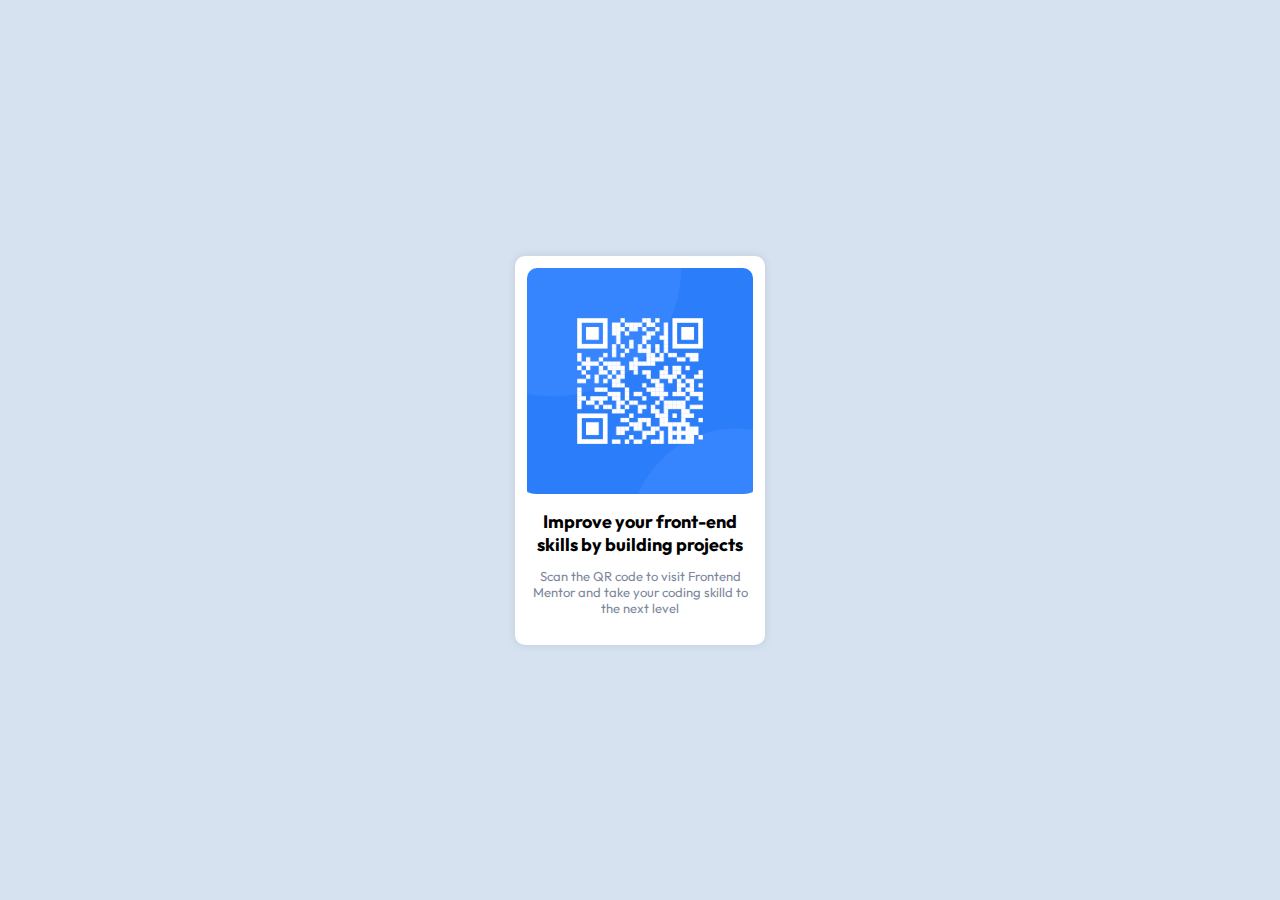
==== QRCard/index.html @ 63a0857c "QR Card initial publish" ====
<!DOCTYPE html>
<html>
    <head>
        <meta charset="UTF-8">
        <meta name="viewport" content="width=device-width, initial-scale=1.0">
        <link rel="icon" href="assets/images/favicon-32x32.png" type="image/x-icon">
        <title>QR Card</title>
        
        <!-- Import CSS file -->
        <link rel="stylesheet" href="assets/css/styles.css">

        <!-- Import font -->
        <link rel="preconnect" href="https://fonts.googleapis.com">
        <link rel="preconnect" href="https://fonts.gstatic.com" crossorigin>
        <link href="https://fonts.googleapis.com/css2?family=Outfit:wght@100..900&display=swap" rel="stylesheet">

    </head>
    <body>
        <div class="container">
            <div class="content">
                <img src="assets/images/image-qr-code.png" />
                <div class="content-info">
                    <div class="main">Improve your front-end skills by building projects</div>
                    <div class="description">Scan the QR code to visit Frontend Mentor and take your coding skilld to the next level</div>
                </div>
            </div>
        </div>
    </body>
</html>
---- QRCard/assets/css/styles.css ----
* {
    margin: 0;
    padding: 0;
    box-sizing: border-box;
}

:root {
    --white: hsl(0, 0%, 100%);
    --light-gray: hsl(212, 45%, 89%);
    --greyish-blue: hsl(220, 15%, 55%);
    --dark-blue: hsl(218, 44%, 22%);
}

body {
    background-color: var(--light-gray);
}

.container {
    display: flex;
    justify-content: center;
    align-items: center;
    height: 100vh; /* Ensures the container fills the entire viewport */
}

.content {
    width: 50%; /* Adjust this value as needed */
    max-width: 250px; /* Set maximum width */
    padding: 12px; /* Add padding as needed */
    background-color: var(--white); /* Background color for the centered div */
    border-radius: 10px; /* Add border-radius */
    box-shadow: 0 0 10px rgba(0, 0, 0, 0.1); /* Add shadow for better visibility */
}

.content img {
    width: 100%;
    border-radius: 10px;
    padding-bottom: 7px;
}

.content-info {
    text-align: center;
    
    font-family: "Outfit", sans-serif;
    padding: 5px;
}

.main {
    font-weight: 700;
    font-size: 18px;
}

.description {
    font-weight: 400;
    font-size: 13px;
    padding-top: 12px;
    padding-bottom: 12px;;
    color: var(--greyish-blue);
}

@media only screen and (max-width: 850px) {
    .content {
        width: 100%; /* Adjust this value as needed */
        max-width: 300px; /* Set maximum width */
    }

    .main {
        font-size: 22px;
    }
    
    .description {
        font-size: 15px;
    }
}
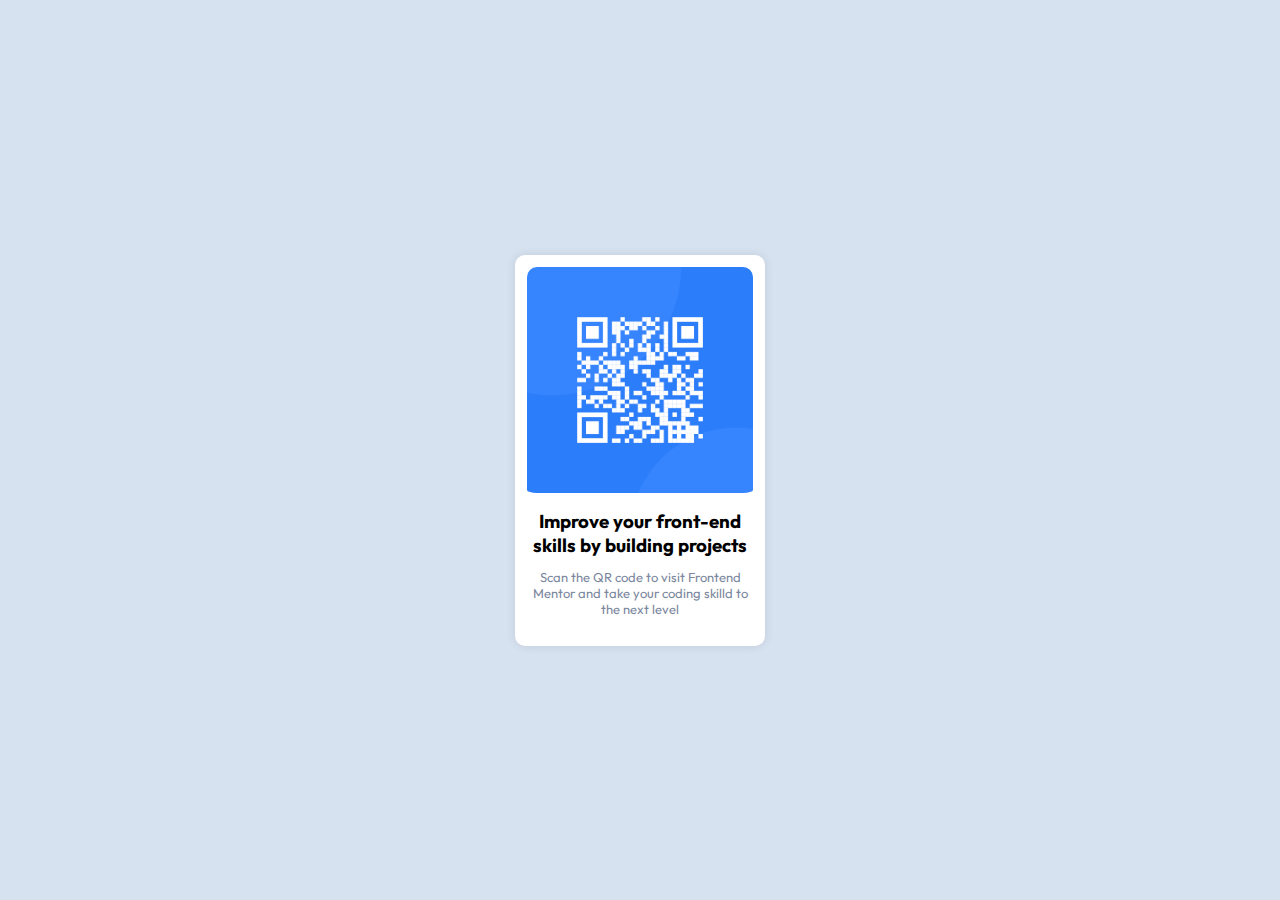
==== commit 0c307750: "Update project with new changes" ====
--- a/QRCard/index.html
+++ b/QRCard/index.html
@@ -1,5 +1,5 @@
 <!DOCTYPE html>
-<html>
+<html lang="en">
     <head>
         <meta charset="UTF-8">
         <meta name="viewport" content="width=device-width, initial-scale=1.0">
@@ -17,13 +17,13 @@
     </head>
     <body>
         <div class="container">
-            <div class="content">
-                <img src="assets/images/image-qr-code.png" />
-                <div class="content-info">
-                    <div class="main">Improve your front-end skills by building projects</div>
-                    <div class="description">Scan the QR code to visit Frontend Mentor and take your coding skilld to the next level</div>
+                <div class="content">
+                    <img src="assets/images/image-qr-code.png" alt="QR Image" />
+                    <div class="content-info">
+                        <h3>Improve your front-end skills by building projects</h3>
+                        <div class="description">Scan the QR code to visit Frontend Mentor and take your coding skilld to the next level</div>
+                    </div>
                 </div>
-            </div>
         </div>
     </body>
 </html>--- a/QRCard/assets/css/styles.css
+++ b/QRCard/assets/css/styles.css
@@ -44,10 +44,10 @@
     padding: 5px;
 }
 
-.main {
+/* .h1 {
     font-weight: 700;
-    font-size: 18px;
-}
+    font-size: 15px;
+} */
 
 .description {
     font-weight: 400;
